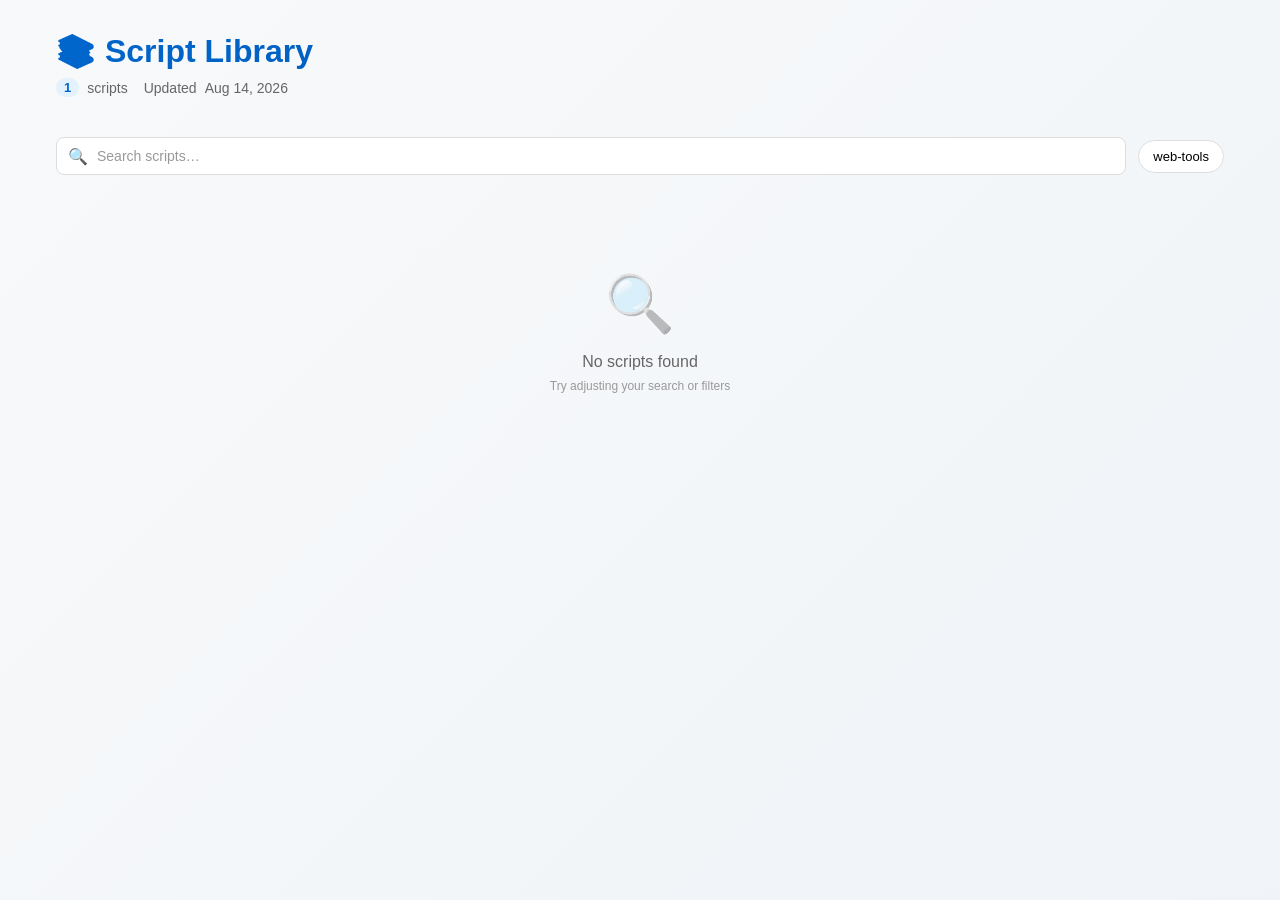
==== index.html @ 47ccdf64 "Done. Updated scripts.zip now has index.html at the repo root with: Key improvements:  Modern, polis" ====
<!DOCTYPE html>
<html lang="en">
<head>
  <meta charset="UTF-8">
  <meta name="viewport" content="width=device-width, initial-scale=1.0">
  <title>Script Library</title>
  <style>
    * {
      margin: 0;
      padding: 0;
      box-sizing: border-box;
    }
    
    body {
      font-family: -apple-system, BlinkMacSystemFont, 'Segoe UI', sans-serif;
      background: linear-gradient(135deg, #f8f9fa 0%, #f0f4f8 100%);
      color: #1a1a1a;
      min-height: 100vh;
    }
    
    .container {
      max-width: 1200px;
      margin: 0 auto;
      padding: 2rem 1rem;
    }
    
    header {
      margin-bottom: 2.5rem;
    }
    
    h1 {
      font-size: 32px;
      font-weight: 700;
      margin-bottom: 0.5rem;
      background: linear-gradient(135deg, #0066cc 0%, #0052a3 100%);
      -webkit-background-clip: text;
      -webkit-text-fill-color: transparent;
      background-clip: text;
    }
    
    .stats {
      font-size: 14px;
      color: #666;
      display: flex;
      gap: 1rem;
    }
    
    .stat-item {
      display: flex;
      align-items: center;
      gap: 0.5rem;
    }
    
    .stat-badge {
      background: #e3f2fd;
      color: #0066cc;
      padding: 2px 8px;
      border-radius: 12px;
      font-weight: 600;
      font-size: 13px;
    }
    
    .controls {
      display: flex;
      gap: 12px;
      margin-bottom: 2rem;
      flex-wrap: wrap;
      align-items: center;
    }
    
    .search-wrapper {
      flex: 1;
      min-width: 250px;
      position: relative;
    }
    
    .search-wrapper::before {
      content: '🔍';
      position: absolute;
      left: 12px;
      top: 50%;
      transform: translateY(-50%);
      font-size: 16px;
      pointer-events: none;
    }
    
    input[type="text"] {
      width: 100%;
      padding: 10px 12px 10px 40px;
      border: 1px solid #ddd;
      border-radius: 8px;
      font-size: 14px;
      transition: all 0.2s;
      background: white;
    }
    
    input[type="text"]:focus {
      outline: none;
      border-color: #0066cc;
      box-shadow: 0 0 0 3px rgba(0, 102, 204, 0.1);
      background: white;
    }
    
    input[type="text"]::placeholder {
      color: #999;
    }
    
    .filter-tags {
      display: flex;
      gap: 8px;
      flex-wrap: wrap;
    }
    
    .tag {
      padding: 8px 14px;
      background: white;
      border: 1px solid #ddd;
      border-radius: 20px;
      font-size: 13px;
      cursor: pointer;
      transition: all 0.2s;
      font-weight: 500;
    }
    
    .tag:hover {
      border-color: #0066cc;
      background: #f0f5ff;
      transform: translateY(-2px);
    }
    
    .tag.active {
      background: #0066cc;
      color: white;
      border-color: #0066cc;
      box-shadow: 0 2px 8px rgba(0, 102, 204, 0.3);
    }
    
    .scripts-grid {
      display: grid;
      grid-template-columns: repeat(auto-fill, minmax(320px, 1fr));
      gap: 16px;
      animation: fadeIn 0.3s ease-in;
    }
    
    @keyframes fadeIn {
      from {
        opacity: 0;
        transform: translateY(10px);
      }
      to {
        opacity: 1;
        transform: translateY(0);
      }
    }
    
    .script-card {
      background: white;
      border: 1px solid #e0e0e0;
      border-radius: 10px;
      padding: 16px;
      display: flex;
      flex-direction: column;
      transition: all 0.3s cubic-bezier(0.4, 0, 0.2, 1);
      box-shadow: 0 1px 3px rgba(0, 0, 0, 0.05);
    }
    
    .script-card:hover {
      border-color: #0066cc;
      box-shadow: 0 8px 16px rgba(0, 102, 204, 0.15);
      transform: translateY(-4px);
    }
    
    .script-header {
      display: flex;
      justify-content: space-between;
      align-items: flex-start;
      margin-bottom: 12px;
      gap: 8px;
    }
    
    .script-name {
      font-size: 15px;
      font-weight: 700;
      color: #0066cc;
      word-break: break-word;
      flex: 1;
      line-height: 1.4;
    }
    
    .copy-btn {
      background: white;
      border: 1px solid #ddd;
      border-radius: 6px;
      padding: 6px 8px;
      cursor: pointer;
      font-size: 13px;
      color: #0066cc;
      transition: all 0.2s;
      flex-shrink: 0;
      font-weight: 600;
      display: flex;
      align-items: center;
      gap: 4px;
    }
    
    .copy-btn:hover {
      border-color: #0066cc;
      background: #f0f5ff;
    }
    
    .copy-btn.copied {
      background: #e8f5e9;
      border-color: #4caf50;
      color: #4caf50;
    }
    
    .script-description {
      font-size: 13px;
      color: #555;
      margin-bottom: 12px;
      line-height: 1.6;
      flex: 1;
    }
    
    .script-meta {
      display: flex;
      gap: 6px;
      flex-wrap: wrap;
      margin-bottom: 12px;
    }
    
    .badge {
      display: inline-block;
      font-size: 11px;
      padding: 4px 8px;
      border-radius: 6px;
      background: #f0f0f0;
      color: #555;
      font-weight: 500;
    }
    
    .badge.category {
      background: #e3f2fd;
      color: #0066cc;
    }
    
    .badge.tag {
      background: #f3e5f5;
      color: #6a1b9a;
    }
    
    .script-footer {
      font-size: 12px;
      color: #999;
      border-top: 1px solid #f0f0f0;
      padding-top: 10px;
      display: flex;
      flex-direction: column;
      gap: 4px;
    }
    
    .script-file {
      font-size: 11px;
      color: #999;
      font-family: 'Courier New', monospace;
      overflow: hidden;
      text-overflow: ellipsis;
      white-space: nowrap;
    }
    
    .empty-state {
      text-align: center;
      padding: 4rem 1rem;
      color: #666;
      grid-column: 1 / -1;
    }
    
    .empty-state-icon {
      font-size: 56px;
      margin-bottom: 1rem;
      opacity: 0.4;
    }
    
    .empty-state p {
      font-size: 16px;
      margin-bottom: 0.5rem;
    }
    
    .empty-state-hint {
      font-size: 12px;
      color: #999;
      margin-top: 8px;
    }
    
    .loading {
      display: flex;
      align-items: center;
      justify-content: center;
      min-height: 400px;
      font-size: 14px;
      color: #666;
    }
    
    @media (max-width: 768px) {
      .container {
        padding: 1.5rem 1rem;
      }
      
      h1 {
        font-size: 24px;
      }
      
      .controls {
        flex-direction: column;
        align-items: stretch;
      }
      
      .search-wrapper {
        min-width: 100%;
      }
      
      input[type="text"] {
        width: 100%;
      }
      
      .filter-tags {
        justify-content: flex-start;
      }
      
      .scripts-grid {
        grid-template-columns: 1fr;
      }
      
      .stat-item {
        font-size: 12px;
      }
    }
  </style>
</head>
<body>
  <div class="container">
    <header>
      <h1>📚 Script Library</h1>
      <div class="stats">
        <div class="stat-item">
          <span class="stat-badge" id="total-count">0</span>
          <span>scripts</span>
        </div>
        <div class="stat-item">
          Updated <span id="last-updated">—</span>
        </div>
      </div>
    </header>
    
    <div class="controls">
      <div class="search-wrapper">
        <input 
          type="text" 
          id="search-input" 
          placeholder="Search scripts…"
          autocomplete="off"
        >
      </div>
      <div class="filter-tags" id="category-filters"></div>
    </div>
    
    <div class="scripts-grid" id="scripts-grid">
      <div class="loading">Loading scripts…</div>
    </div>
  </div>

  <script>
    let allScripts = [];
    let filteredScripts = [];
    let activeFilters = new Set();

    async function loadScripts() {
      try {
        const response = await fetch('./scripts.json');
        if (!response.ok) throw new Error('Failed to fetch');
        
        const data = await response.json();
        allScripts = data.scripts || [];
        
        document.getElementById('total-count').textContent = allScripts.length;
        
        if (data.lastUpdated) {
          const date = new Date(data.lastUpdated);
          const formatted = date.toLocaleDateString('en-US', { 
            month: 'short', 
            day: 'numeric', 
            year: 'numeric' 
          });
          document.getElementById('last-updated').textContent = formatted;
        }
        
        initializeFilters();
        renderScripts();
      } catch (error) {
        console.error('Error loading scripts:', error);
        document.getElementById('scripts-grid').innerHTML = `
          <div class="empty-state">
            <div class="empty-state-icon">⚠️</div>
            <p>Could not load scripts</p>
            <div class="empty-state-hint">Make sure scripts.json exists in the repo root</div>
          </div>
        `;
      }
    }

    function initializeFilters() {
      const categories = [...new Set(allScripts.map(s => s.category))].sort();
      const filterContainer = document.getElementById('category-filters');
      filterContainer.innerHTML = '';
      
      categories.forEach(category => {
        const tag = document.createElement('button');
        tag.className = 'tag';
        tag.textContent = category;
        tag.type = 'button';
        
        tag.addEventListener('click', () => {
          tag.classList.toggle('active');
          if (tag.classList.contains('active')) {
            activeFilters.add(category);
          } else {
            activeFilters.delete(category);
          }
          filterScripts();
        });
        
        filterContainer.appendChild(tag);
      });
    }

    function filterScripts() {
      const query = document.getElementById('search-input').value.toLowerCase();
      
      filteredScripts = allScripts.filter(script => {
        const matchesQuery = !query || 
          script.name.toLowerCase().includes(query) ||
          script.description.toLowerCase().includes(query) ||
          script.tags.some(tag => tag.toLowerCase().includes(query)) ||
          script.file.toLowerCase().includes(query);
        
        const matchesCategory = activeFilters.size === 0 || activeFilters.has(script.category);
        
        return matchesQuery && matchesCategory;
      });
      
      renderScripts();
    }

    function renderScripts() {
      const grid = document.getElementById('scripts-grid');
      
      if (allScripts.length === 0) {
        grid.innerHTML = `
          <div class="empty-state">
            <div class="empty-state-icon">📭</div>
            <p>No scripts yet</p>
            <div class="empty-state-hint">Add scripts to categories/ folders to get started</div>
          </div>
        `;
        return;
      }
      
      if (filteredScripts.length === 0) {
        grid.innerHTML = `
          <div class="empty-state">
            <div class="empty-state-icon">🔍</div>
            <p>No scripts found</p>
            <div class="empty-state-hint">Try adjusting your search or filters</div>
          </div>
        `;
        return;
      }
      
      grid.innerHTML = filteredScripts.map(script => `
        <div class="script-card">
          <div class="script-header">
            <span class="script-name">${escapeHtml(script.name)}</span>
            <button class="copy-btn" data-id="${script.id}" title="Copy file path">
              📋 Copy
            </button>
          </div>
          
          <p class="script-description">${escapeHtml(script.description)}</p>
          
          <div class="script-meta">
            <span class="badge category">${escapeHtml(script.category)}</span>
            ${script.tags.map(tag => `<span class="badge tag">${escapeHtml(tag)}</span>`).join('')}
          </div>
          
          <div class="script-footer">
            <div class="script-file" title="${script.file}">📁 ${script.file}</div>
            <div>Updated ${script.updated}</div>
          </div>
        </div>
      `).join('');
      
      document.querySelectorAll('.copy-btn').forEach(btn => {
        btn.addEventListener('click', handleCopy);
      });
    }

    function handleCopy(e) {
      const btn = e.currentTarget;
      const id = btn.dataset.id;
      const script = allScripts.find(s => s.id === id);
      
      if (script) {
        const text = script.file;
        navigator.clipboard.writeText(text).then(() => {
          const originalText = btn.textContent;
          btn.textContent = '✅ Copied';
          btn.classList.add('copied');
          
          setTimeout(() => {
            btn.textContent = originalText;
            btn.classList.remove('copied');
          }, 2000);
        }).catch(err => {
          console.error('Failed to copy:', err);
        });
      }
    }

    function escapeHtml(text) {
      const div = document.createElement('div');
      div.textContent = text;
      return div.innerHTML;
    }

    document.getElementById('search-input').addEventListener('input', filterScripts);
    document.getElementById('search-input').addEventListener('keydown', (e) => {
      if (e.key === 'Escape') {
        e.target.value = '';
        filterScripts();
      }
    });

    window.addEventListener('load', loadScripts);
  </script>
</body>
</html>
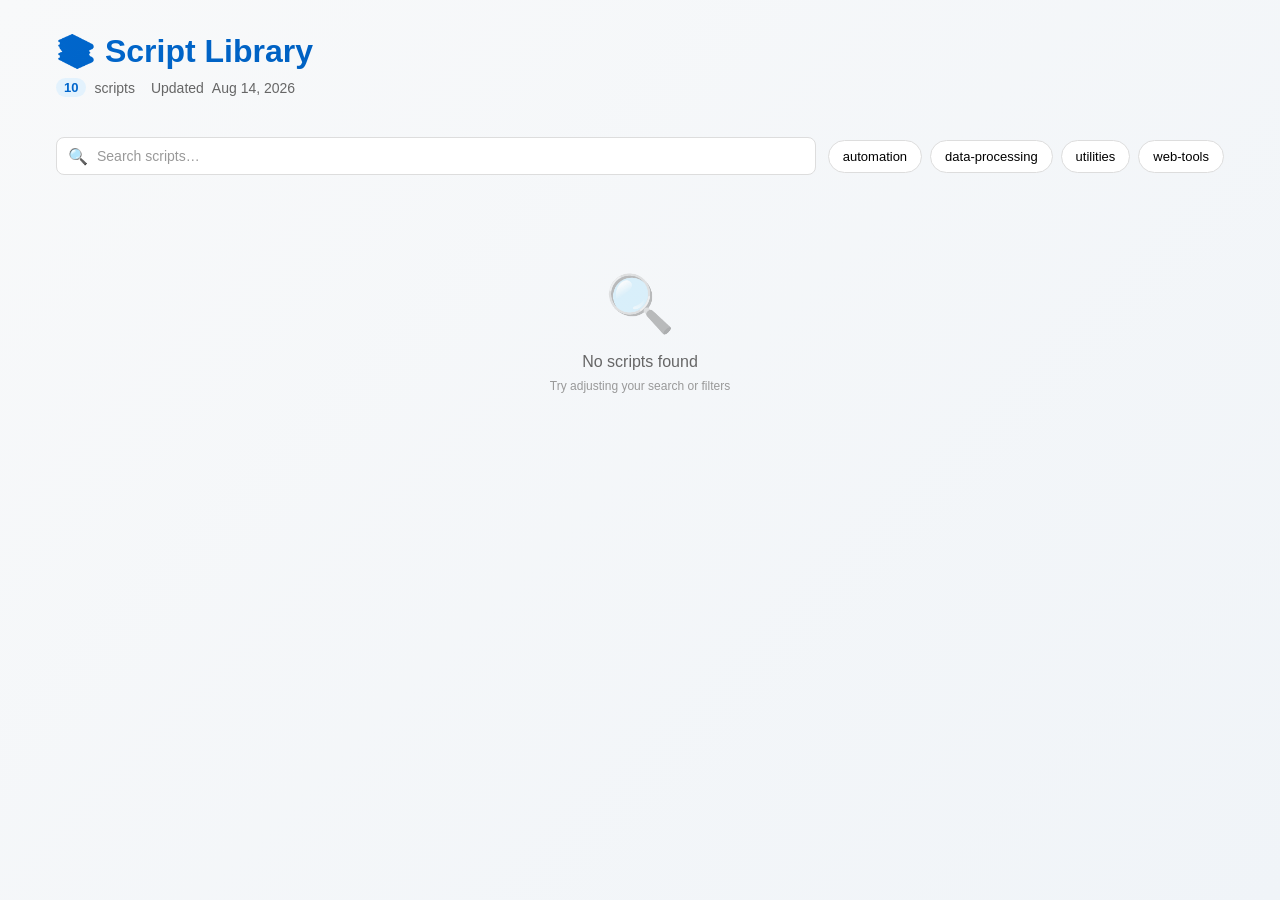
==== commit 3d3c9442: "Change title from 'Script Library' to 'My Script Library'" ====
--- a/index.html
+++ b/index.html
@@ -3,7 +3,7 @@
 <head>
   <meta charset="UTF-8">
   <meta name="viewport" content="width=device-width, initial-scale=1.0">
-  <title>Script Library</title>
+  <title>My Script Library</title>
   <style>
     * {
       margin: 0;
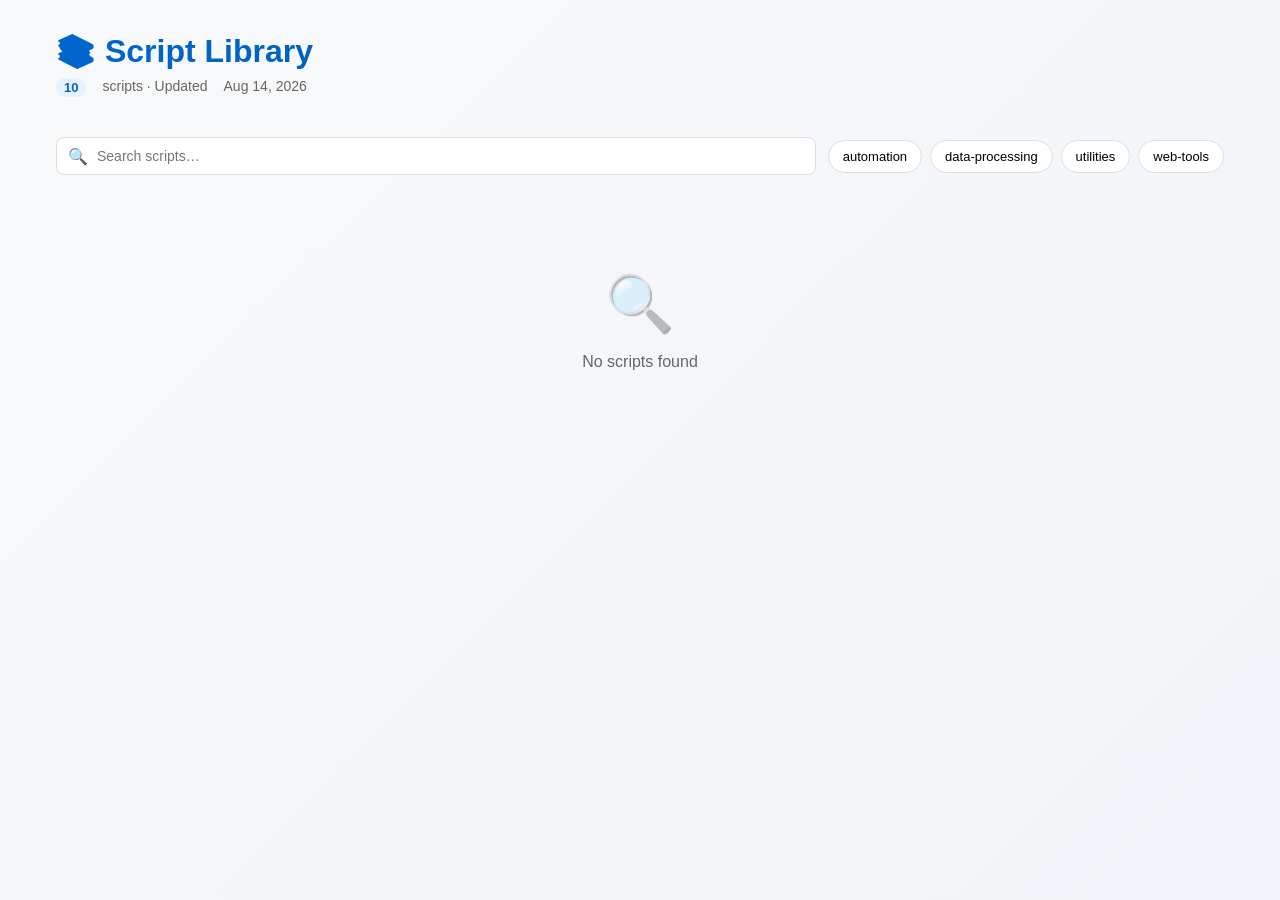
==== commit d084ea90: "Add files via upload" ====
--- a/index.html
+++ b/index.html
@@ -3,7 +3,7 @@
 <head>
   <meta charset="UTF-8">
   <meta name="viewport" content="width=device-width, initial-scale=1.0">
-  <title>My Script Library</title>
+  <title>Script Library</title>
   <style>
     * {
       margin: 0;
@@ -45,12 +45,6 @@
       gap: 1rem;
     }
     
-    .stat-item {
-      display: flex;
-      align-items: center;
-      gap: 0.5rem;
-    }
-    
     .stat-badge {
       background: #e3f2fd;
       color: #0066cc;
@@ -98,11 +92,6 @@
       outline: none;
       border-color: #0066cc;
       box-shadow: 0 0 0 3px rgba(0, 102, 204, 0.1);
-      background: white;
-    }
-    
-    input[type="text"]::placeholder {
-      color: #999;
     }
     
     .filter-tags {
@@ -132,25 +121,12 @@
       background: #0066cc;
       color: white;
       border-color: #0066cc;
-      box-shadow: 0 2px 8px rgba(0, 102, 204, 0.3);
     }
     
     .scripts-grid {
       display: grid;
       grid-template-columns: repeat(auto-fill, minmax(320px, 1fr));
       gap: 16px;
-      animation: fadeIn 0.3s ease-in;
-    }
-    
-    @keyframes fadeIn {
-      from {
-        opacity: 0;
-        transform: translateY(10px);
-      }
-      to {
-        opacity: 1;
-        transform: translateY(0);
-      }
     }
     
     .script-card {
@@ -160,7 +136,7 @@
       padding: 16px;
       display: flex;
       flex-direction: column;
-      transition: all 0.3s cubic-bezier(0.4, 0, 0.2, 1);
+      transition: all 0.3s;
       box-shadow: 0 1px 3px rgba(0, 0, 0, 0.05);
     }
     
@@ -182,7 +158,6 @@
       font-size: 15px;
       font-weight: 700;
       color: #0066cc;
-      word-break: break-word;
       flex: 1;
       line-height: 1.4;
     }
@@ -193,14 +168,11 @@
       border-radius: 6px;
       padding: 6px 8px;
       cursor: pointer;
-      font-size: 13px;
+      font-size: 12px;
       color: #0066cc;
       transition: all 0.2s;
       flex-shrink: 0;
       font-weight: 600;
-      display: flex;
-      align-items: center;
-      gap: 4px;
     }
     
     .copy-btn:hover {
@@ -249,6 +221,30 @@
       color: #6a1b9a;
     }
     
+    .script-actions {
+      display: flex;
+      gap: 8px;
+      margin: 12px 0;
+    }
+    
+    .action-btn {
+      flex: 1;
+      padding: 6px 8px;
+      background: white;
+      border: 1px solid #ddd;
+      border-radius: 6px;
+      cursor: pointer;
+      font-size: 12px;
+      font-weight: 600;
+      color: #0066cc;
+      transition: all 0.2s;
+    }
+    
+    .action-btn:hover {
+      border-color: #0066cc;
+      background: #f0f5ff;
+    }
+    
     .script-footer {
       font-size: 12px;
       color: #999;
@@ -281,17 +277,6 @@
       opacity: 0.4;
     }
     
-    .empty-state p {
-      font-size: 16px;
-      margin-bottom: 0.5rem;
-    }
-    
-    .empty-state-hint {
-      font-size: 12px;
-      color: #999;
-      margin-top: 8px;
-    }
-    
     .loading {
       display: flex;
       align-items: center;
@@ -301,6 +286,120 @@
       color: #666;
     }
     
+    .modal {
+      display: none;
+      position: fixed;
+      top: 0;
+      left: 0;
+      right: 0;
+      bottom: 0;
+      background: rgba(0, 0, 0, 0.5);
+      z-index: 1000;
+      align-items: center;
+      justify-content: center;
+      padding: 1rem;
+    }
+    
+    .modal.active {
+      display: flex;
+    }
+    
+    .modal-content {
+      background: white;
+      border-radius: 12px;
+      max-width: 800px;
+      width: 100%;
+      max-height: 90vh;
+      overflow-y: auto;
+      display: flex;
+      flex-direction: column;
+    }
+    
+    .modal-header {
+      display: flex;
+      justify-content: space-between;
+      align-items: center;
+      padding: 1.5rem;
+      border-bottom: 1px solid #e0e0e0;
+      background: linear-gradient(135deg, #f8f9fa 0%, #f0f4f8 100%);
+    }
+    
+    .modal-header h2 {
+      margin: 0;
+      font-size: 20px;
+    }
+    
+    .modal-close {
+      background: none;
+      border: none;
+      font-size: 24px;
+      cursor: pointer;
+      color: #666;
+      padding: 0;
+      width: 32px;
+      height: 32px;
+    }
+    
+    .modal-close:hover {
+      color: #0066cc;
+    }
+    
+    .modal-body {
+      padding: 1.5rem;
+      flex: 1;
+      overflow-y: auto;
+    }
+    
+    .code-block {
+      background: #f5f5f5;
+      border: 1px solid #ddd;
+      border-radius: 8px;
+      padding: 1rem;
+      font-family: 'Courier New', monospace;
+      font-size: 12px;
+      overflow-x: auto;
+      line-height: 1.6;
+      margin: 1rem 0;
+      white-space: pre-wrap;
+      word-wrap: break-word;
+    }
+    
+    .modal-actions {
+      display: flex;
+      gap: 8px;
+      padding: 1rem 1.5rem;
+      border-top: 1px solid #e0e0e0;
+      background: #f8f9fa;
+    }
+    
+    .modal-btn {
+      padding: 10px 16px;
+      border: 1px solid #ddd;
+      border-radius: 6px;
+      cursor: pointer;
+      font-size: 13px;
+      font-weight: 600;
+      transition: all 0.2s;
+      background: white;
+      color: #0066cc;
+    }
+    
+    .modal-btn:hover {
+      border-color: #0066cc;
+      background: #f0f5ff;
+    }
+    
+    .modal-btn.primary {
+      background: #0066cc;
+      color: white;
+      border-color: #0066cc;
+      flex: 1;
+    }
+    
+    .modal-btn.primary:hover {
+      background: #0052a3;
+    }
+    
     @media (max-width: 768px) {
       .container {
         padding: 1.5rem 1rem;
@@ -319,20 +418,12 @@
         min-width: 100%;
       }
       
-      input[type="text"] {
-        width: 100%;
-      }
-      
       .filter-tags {
         justify-content: flex-start;
       }
       
       .scripts-grid {
         grid-template-columns: 1fr;
-      }
-      
-      .stat-item {
-        font-size: 12px;
       }
     }
   </style>
@@ -342,13 +433,7 @@
     <header>
       <h1>📚 Script Library</h1>
       <div class="stats">
-        <div class="stat-item">
-          <span class="stat-badge" id="total-count">0</span>
-          <span>scripts</span>
-        </div>
-        <div class="stat-item">
-          Updated <span id="last-updated">—</span>
-        </div>
+        <span class="stat-badge" id="total-count">0</span> scripts · Updated <span id="last-updated">—</span>
       </div>
     </header>
     
@@ -369,10 +454,28 @@
     </div>
   </div>
 
+  <div id="script-modal" class="modal">
+    <div class="modal-content">
+      <div class="modal-header">
+        <h2 id="modal-title">Script</h2>
+        <button class="modal-close" onclick="closeModal()">✕</button>
+      </div>
+      <div class="modal-body">
+        <div id="modal-body-content"></div>
+      </div>
+      <div class="modal-actions">
+        <button class="modal-btn" onclick="copyScriptCode()">📋 Copy code</button>
+        <button class="modal-btn primary" onclick="downloadScript()">⬇️ Download</button>
+      </div>
+    </div>
+  </div>
+
   <script>
     let allScripts = [];
     let filteredScripts = [];
     let activeFilters = new Set();
+    let currentScript = null;
+    let scriptContent = {};
 
     async function loadScripts() {
       try {
@@ -386,25 +489,16 @@
         
         if (data.lastUpdated) {
           const date = new Date(data.lastUpdated);
-          const formatted = date.toLocaleDateString('en-US', { 
-            month: 'short', 
-            day: 'numeric', 
-            year: 'numeric' 
-          });
+          const formatted = date.toLocaleDateString('en-US', { month: 'short', day: 'numeric', year: 'numeric' });
           document.getElementById('last-updated').textContent = formatted;
         }
         
         initializeFilters();
         renderScripts();
+        checkURLParams();
       } catch (error) {
         console.error('Error loading scripts:', error);
-        document.getElementById('scripts-grid').innerHTML = `
-          <div class="empty-state">
-            <div class="empty-state-icon">⚠️</div>
-            <p>Could not load scripts</p>
-            <div class="empty-state-hint">Make sure scripts.json exists in the repo root</div>
-          </div>
-        `;
+        document.getElementById('scripts-grid').innerHTML = `<div class="empty-state"><div class="empty-state-icon">⚠️</div><p>Could not load scripts</p></div>`;
       }
     }
 
@@ -455,24 +549,12 @@
       const grid = document.getElementById('scripts-grid');
       
       if (allScripts.length === 0) {
-        grid.innerHTML = `
-          <div class="empty-state">
-            <div class="empty-state-icon">📭</div>
-            <p>No scripts yet</p>
-            <div class="empty-state-hint">Add scripts to categories/ folders to get started</div>
-          </div>
-        `;
+        grid.innerHTML = `<div class="empty-state"><div class="empty-state-icon">📭</div><p>No scripts yet</p></div>`;
         return;
       }
       
       if (filteredScripts.length === 0) {
-        grid.innerHTML = `
-          <div class="empty-state">
-            <div class="empty-state-icon">🔍</div>
-            <p>No scripts found</p>
-            <div class="empty-state-hint">Try adjusting your search or filters</div>
-          </div>
-        `;
+        grid.innerHTML = `<div class="empty-state"><div class="empty-state-icon">🔍</div><p>No scripts found</p></div>`;
         return;
       }
       
@@ -480,18 +562,17 @@
         <div class="script-card">
           <div class="script-header">
             <span class="script-name">${escapeHtml(script.name)}</span>
-            <button class="copy-btn" data-id="${script.id}" title="Copy file path">
-              📋 Copy
-            </button>
+            <button class="copy-btn" data-id="${script.id}">📋 Copy</button>
           </div>
-          
           <p class="script-description">${escapeHtml(script.description)}</p>
-          
           <div class="script-meta">
             <span class="badge category">${escapeHtml(script.category)}</span>
             ${script.tags.map(tag => `<span class="badge tag">${escapeHtml(tag)}</span>`).join('')}
           </div>
-          
+          <div class="script-actions">
+            <button class="action-btn" onclick="viewScript('${script.category}', '${script.id}')">👁️ View</button>
+            <button class="action-btn" onclick="shareScript('${script.category}', '${script.id}')">🔗 Share</button>
+          </div>
           <div class="script-footer">
             <div class="script-file" title="${script.file}">📁 ${script.file}</div>
             <div>Updated ${script.updated}</div>
@@ -510,19 +591,87 @@
       const script = allScripts.find(s => s.id === id);
       
       if (script) {
-        const text = script.file;
-        navigator.clipboard.writeText(text).then(() => {
+        navigator.clipboard.writeText(script.file).then(() => {
           const originalText = btn.textContent;
           btn.textContent = '✅ Copied';
           btn.classList.add('copied');
-          
           setTimeout(() => {
             btn.textContent = originalText;
             btn.classList.remove('copied');
           }, 2000);
-        }).catch(err => {
-          console.error('Failed to copy:', err);
         });
+      }
+    }
+
+    async function viewScript(category, scriptId) {
+      const script = allScripts.find(s => s.category === category && s.id === scriptId);
+      if (!script) return;
+
+      currentScript = script;
+      document.getElementById('modal-title').textContent = script.name;
+      
+      try {
+        const response = await fetch(`./${script.file}`);
+        const content = await response.text();
+        scriptContent[scriptId] = content;
+        
+        document.getElementById('modal-body-content').innerHTML = `
+          <p style="color: #666; margin-bottom: 12px;">${escapeHtml(script.description)}</p>
+          <div class="script-meta">
+            <span class="badge category">${escapeHtml(script.category)}</span>
+            ${script.tags.map(tag => `<span class="badge tag">${escapeHtml(tag)}</span>`).join('')}
+          </div>
+          <div class="code-block">${escapeHtml(content)}</div>
+        `;
+        
+        document.getElementById('script-modal').classList.add('active');
+        window.history.pushState(null, '', `?${category}/${scriptId}`);
+      } catch (error) {
+        console.error('Error loading script:', error);
+        document.getElementById('modal-body-content').innerHTML = '<p style="color: #d32f2f;">Could not load script</p>';
+      }
+    }
+
+    function shareScript(category, scriptId) {
+      const url = `${window.location.origin}${window.location.pathname}?${category}/${scriptId}`;
+      navigator.clipboard.writeText(url).then(() => {
+        alert('Share link copied!');
+      });
+    }
+
+    function closeModal() {
+      document.getElementById('script-modal').classList.remove('active');
+      window.history.pushState(null, '', window.location.pathname);
+    }
+
+    function copyScriptCode() {
+      if (currentScript && scriptContent[currentScript.id]) {
+        navigator.clipboard.writeText(scriptContent[currentScript.id]).then(() => {
+          alert('Script copied to clipboard!');
+        });
+      }
+    }
+
+    function downloadScript() {
+      if (currentScript && scriptContent[currentScript.id]) {
+        const ext = currentScript.file.split('.').pop();
+        const element = document.createElement('a');
+        element.setAttribute('href', 'data:text/plain;charset=utf-8,' + encodeURIComponent(scriptContent[currentScript.id]));
+        element.setAttribute('download', currentScript.id + '.' + ext);
+        element.style.display = 'none';
+        document.body.appendChild(element);
+        element.click();
+        document.body.removeChild(element);
+      }
+    }
+
+    function checkURLParams() {
+      const query = window.location.search.substring(1);
+      if (query) {
+        const [category, scriptId] = query.split('/');
+        if (category && scriptId) {
+          setTimeout(() => viewScript(category, scriptId), 100);
+        }
       }
     }
 
@@ -540,6 +689,12 @@
       }
     });
 
+    document.getElementById('script-modal').addEventListener('click', (e) => {
+      if (e.target === document.getElementById('script-modal')) {
+        closeModal();
+      }
+    });
+
     window.addEventListener('load', loadScripts);
   </script>
 </body>
